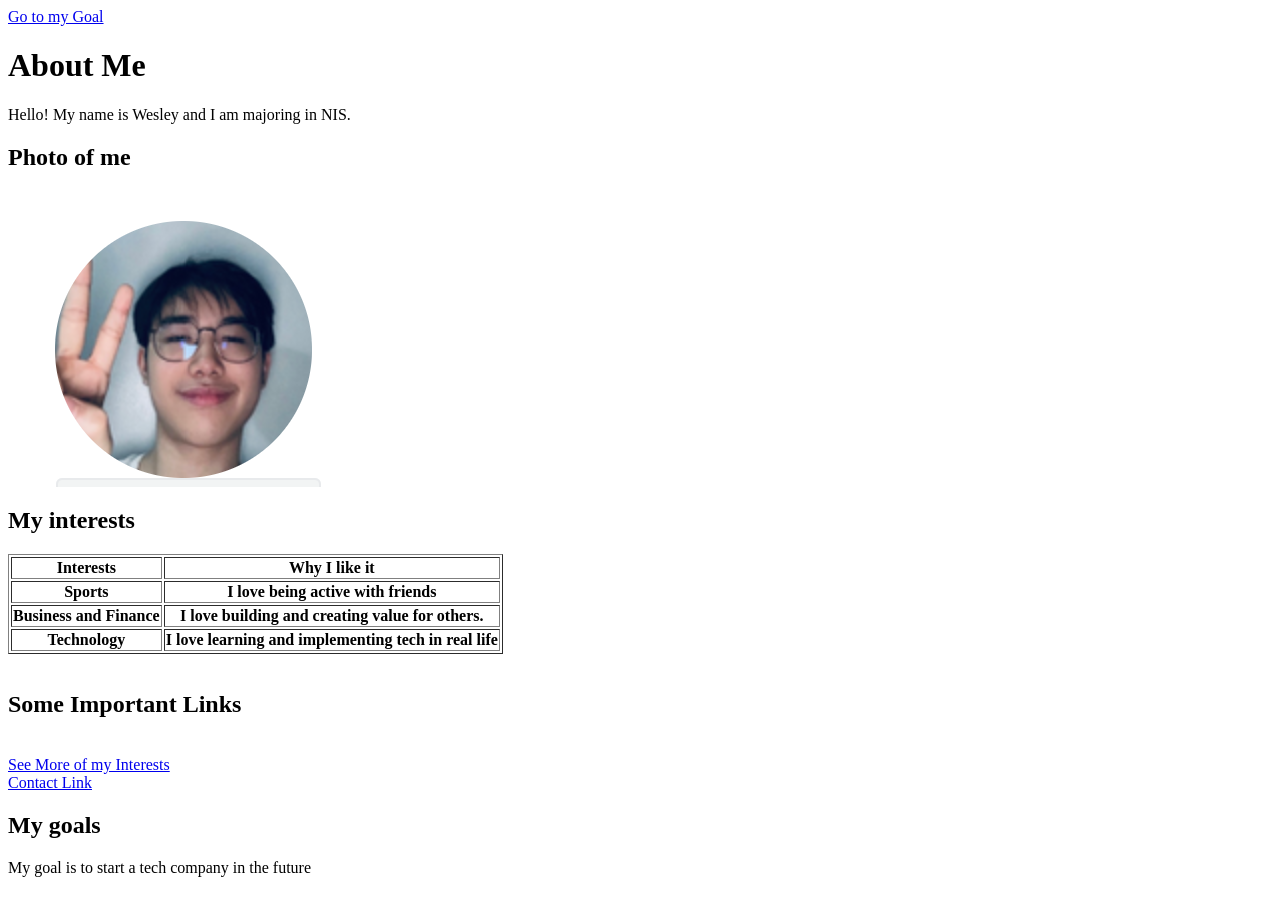
==== index.html @ 86092e0b "Add files via upload" ====
</DOCTYPE html>

<a href="#goals">Go to my Goal</a>
<html>
    <head>
        <title>Page Title</title>
    </head>
    <body>
        <h1>About Me</h1>
        <p>Hello! My name is Wesley and I am majoring in NIS.
        
    <section>
        <h2>Photo of me</h2>
        <img src = "profile.png"
        alt="A photo representing me"

    </section>

    
    </body>

    <section>
        <h2>My interests</h2>
        <table border="1">
            <tr>
                <th>Interests</th>
                <th>Why I like it</th>
            </tr>
            
            <tr>
                <th>Sports</th>
                <th>I love being active with friends</th>
            </tr>

            <tr>
                <th>Business and Finance</th>
                <th>I love building and creating value for others.</th>
            </tr>

            <tr>
                <th>Technology</th>
                <th>I love learning and implementing tech in real life</th>
            </tr>
        </table>
        
    
    
        <table></table>
    </section>
    <br>
<h1>Some Important Links</h1>
<br>
    <a href="interests.html">See More of my Interests</a>
<br>
    <a href="https://www.facebook.com/sy.wesley.5/">
    Contact Link
</a>

<section id="goals">
    <h2>My goals</h2>
    <p>My goal is to start a tech company in the future</p>
</section>

<html>
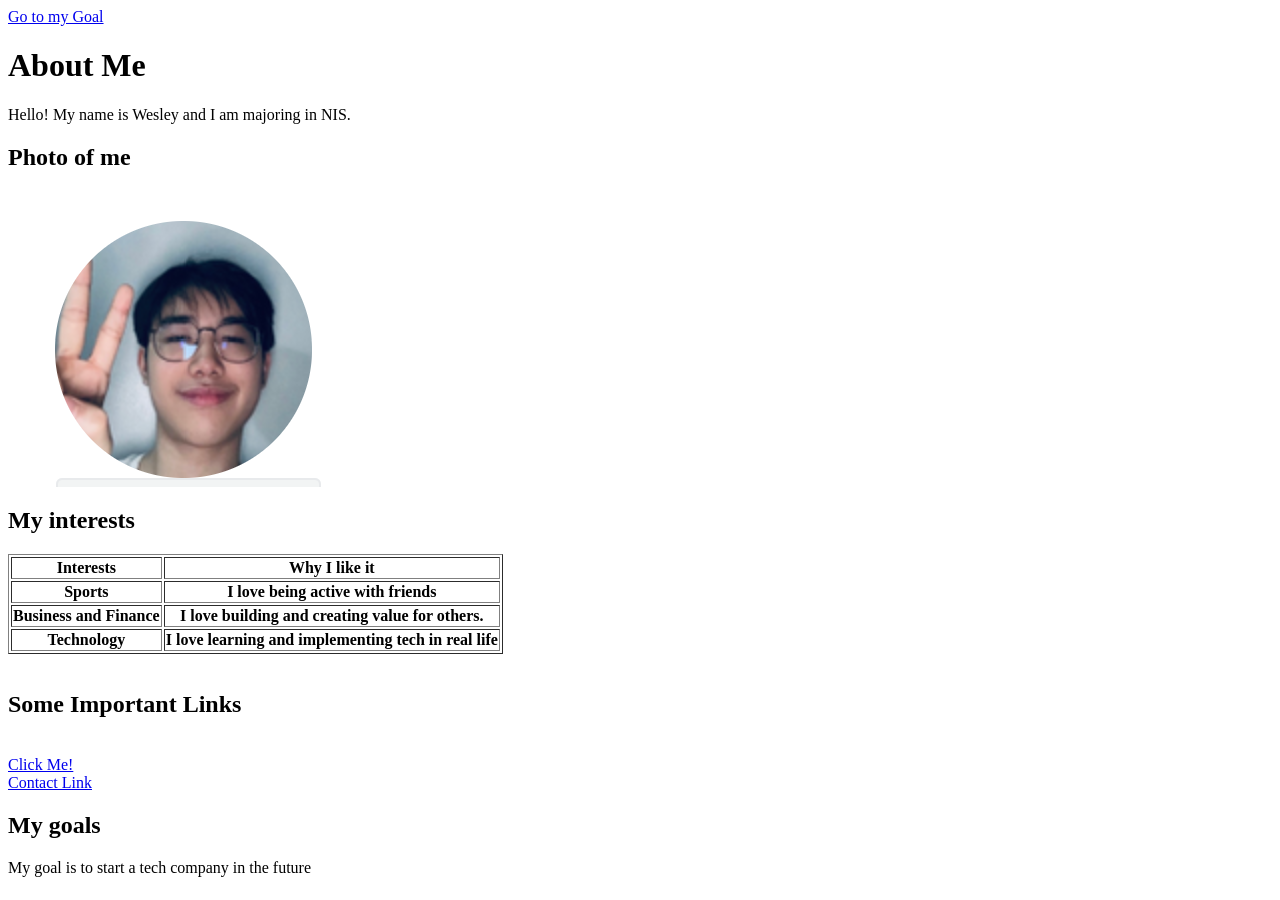
==== commit 7af83208: "Update index.html" ====
--- a/index.html
+++ b/index.html
@@ -50,7 +50,7 @@
     <br>
 <h1>Some Important Links</h1>
 <br>
-    <a href="interests.html">See More of my Interests</a>
+    <a href="interests.html">Click Me!</a>
 <br>
     <a href="https://www.facebook.com/sy.wesley.5/">
     Contact Link
@@ -61,4 +61,4 @@
     <p>My goal is to start a tech company in the future</p>
 </section>
 
-<html>+<html>
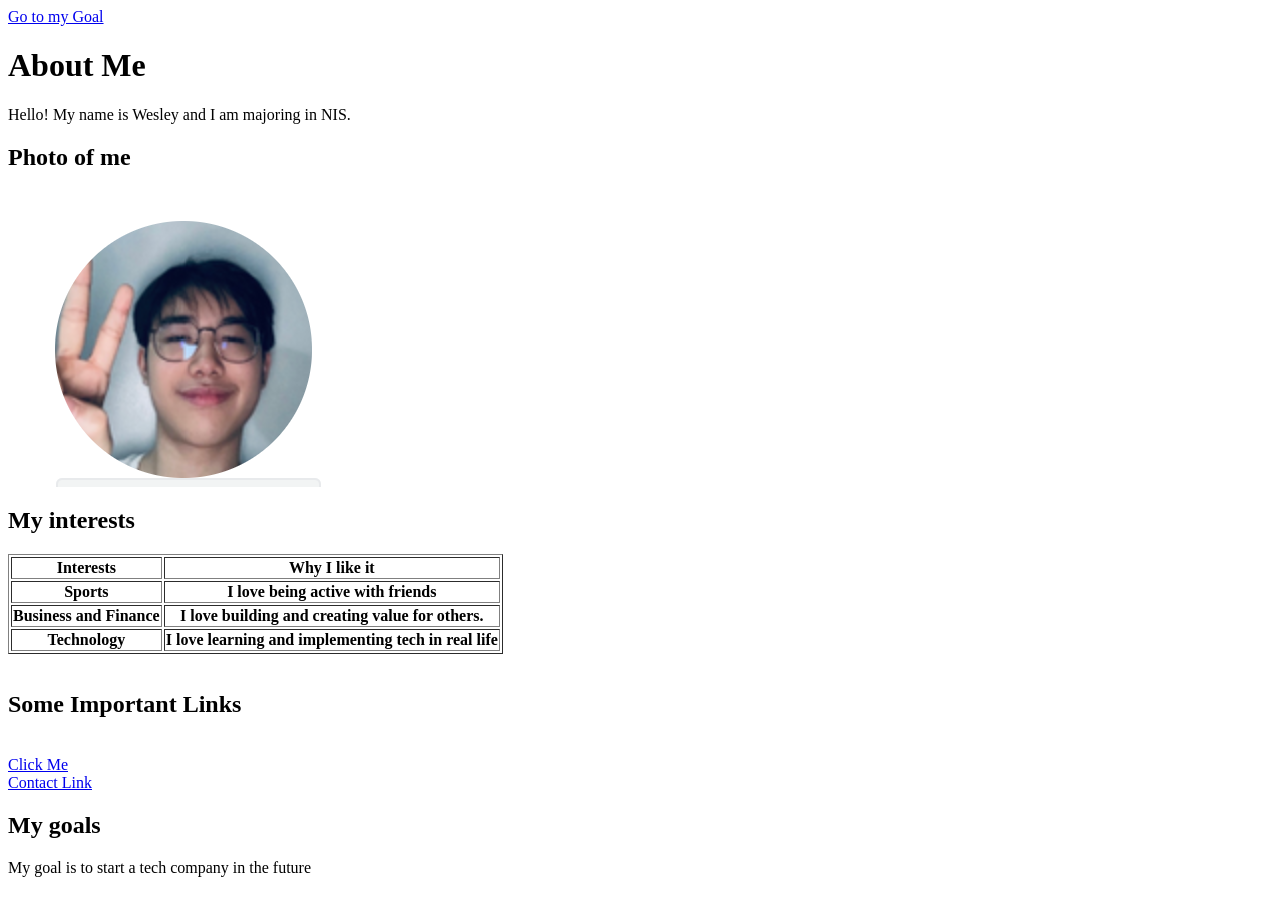
==== commit 5eff12b2: "Update index.html" ====
--- a/index.html
+++ b/index.html
@@ -50,7 +50,9 @@
     <br>
 <h1>Some Important Links</h1>
 <br>
-    <a href="interests.html">Click Me!</a>
+    <a href="interests.html">
+        Click Me
+    </a>
 <br>
     <a href="https://www.facebook.com/sy.wesley.5/">
     Contact Link
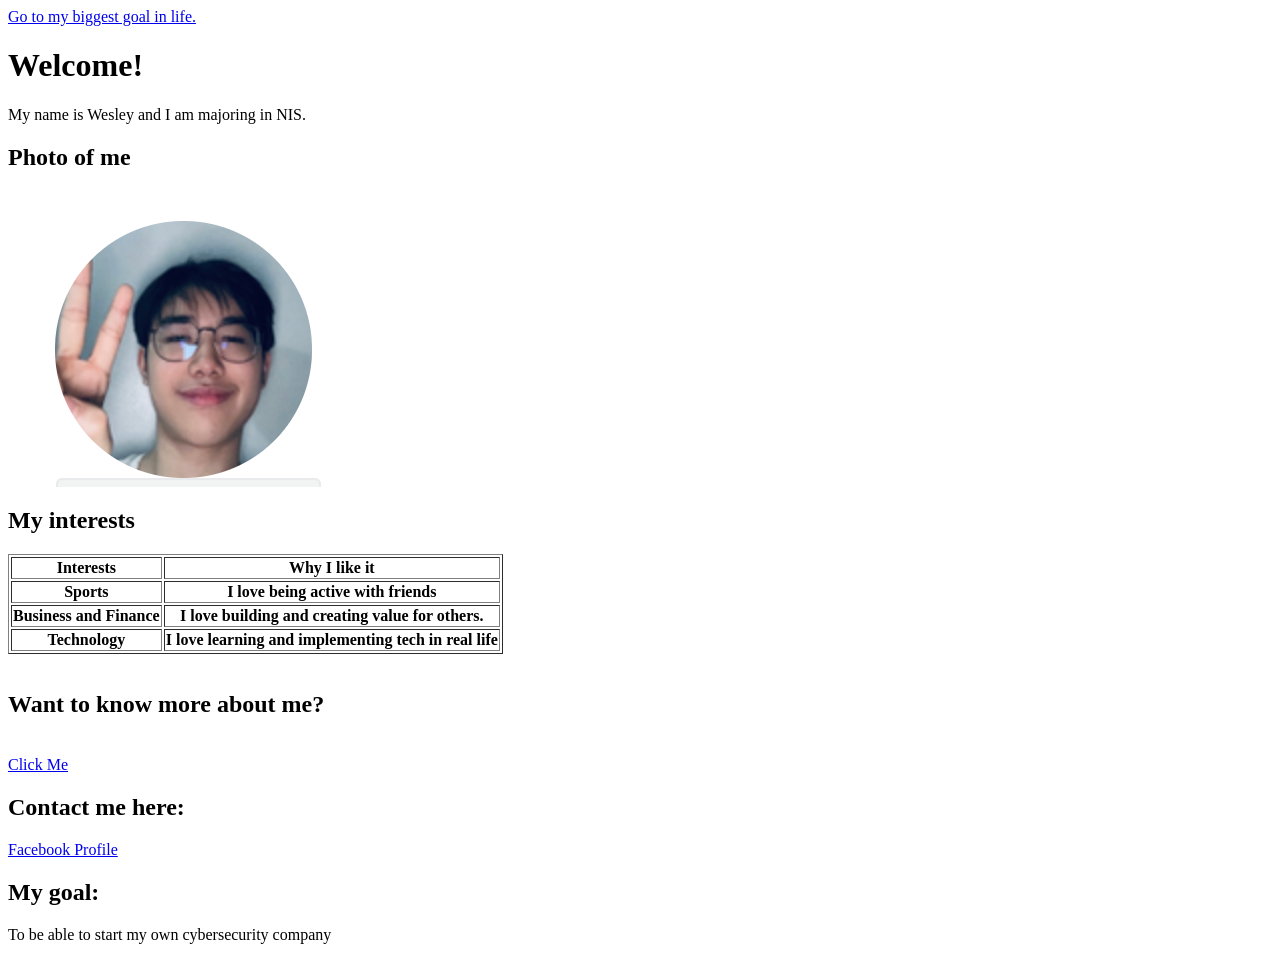
==== commit e3424060: "Revise index.html with updated personal information Updated the content and structure of the index.h" ====
--- a/index.html
+++ b/index.html
@@ -1,13 +1,13 @@
 </DOCTYPE html>
 
-<a href="#goals">Go to my Goal</a>
+<a href="#goals">Go to my biggest goal in life.</a>
 <html>
     <head>
         <title>Page Title</title>
     </head>
     <body>
-        <h1>About Me</h1>
-        <p>Hello! My name is Wesley and I am majoring in NIS.
+        <h1>Welcome!</h1>
+        <p>My name is Wesley and I am majoring in NIS.
         
     <section>
         <h2>Photo of me</h2>
@@ -48,19 +48,20 @@
         <table></table>
     </section>
     <br>
-<h1>Some Important Links</h1>
+<h1>Want to know more about me?</h1>
 <br>
     <a href="interests.html">
         Click Me
     </a>
 <br>
+    <h1>Contact me here:</h1>
     <a href="https://www.facebook.com/sy.wesley.5/">
-    Contact Link
+    Facebook Profile
 </a>
 
 <section id="goals">
-    <h2>My goals</h2>
-    <p>My goal is to start a tech company in the future</p>
+    <h2>My goal:</h2>
+    <p>To be able to start my own cybersecurity company</p>
 </section>
 
 <html>
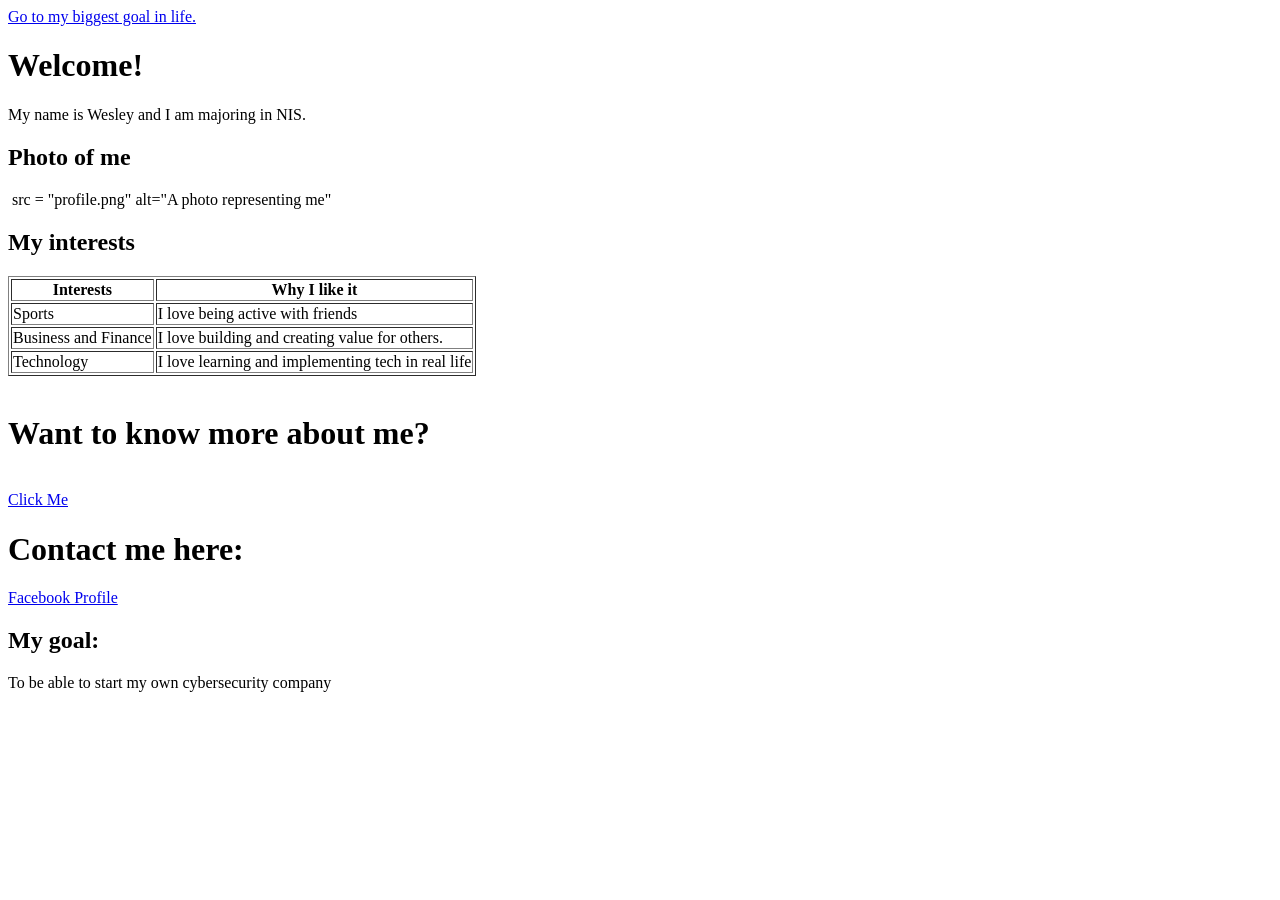
==== commit e8c6cd49: "Update index.html" ====
--- a/index.html
+++ b/index.html
@@ -1,8 +1,9 @@
-</DOCTYPE html>
+<!DOCTYPE html>
 
 <a href="#goals">Go to my biggest goal in life.</a>
 <html>
     <head>
+        <link rel="stylesheet" href="style.ccs">
         <title>Page Title</title>
     </head>
     <body>
@@ -11,7 +12,7 @@
         
     <section>
         <h2>Photo of me</h2>
-        <img src = "profile.png"
+        <img> src = "profile.png"
         alt="A photo representing me"
 
     </section>
@@ -28,18 +29,18 @@
             </tr>
             
             <tr>
-                <th>Sports</th>
-                <th>I love being active with friends</th>
+                <td>Sports</td>
+                <td>I love being active with friends</td>
             </tr>
 
             <tr>
-                <th>Business and Finance</th>
-                <th>I love building and creating value for others.</th>
+                <td>Business and Finance</td>
+                <td>I love building and creating value for others.</td>
             </tr>
 
             <tr>
-                <th>Technology</th>
-                <th>I love learning and implementing tech in real life</th>
+                <td>Technology</td>
+                <td>I love learning and implementing tech in real life</td>
             </tr>
         </table>
         
@@ -64,4 +65,4 @@
     <p>To be able to start my own cybersecurity company</p>
 </section>
 
-<html>
+ </body></html>
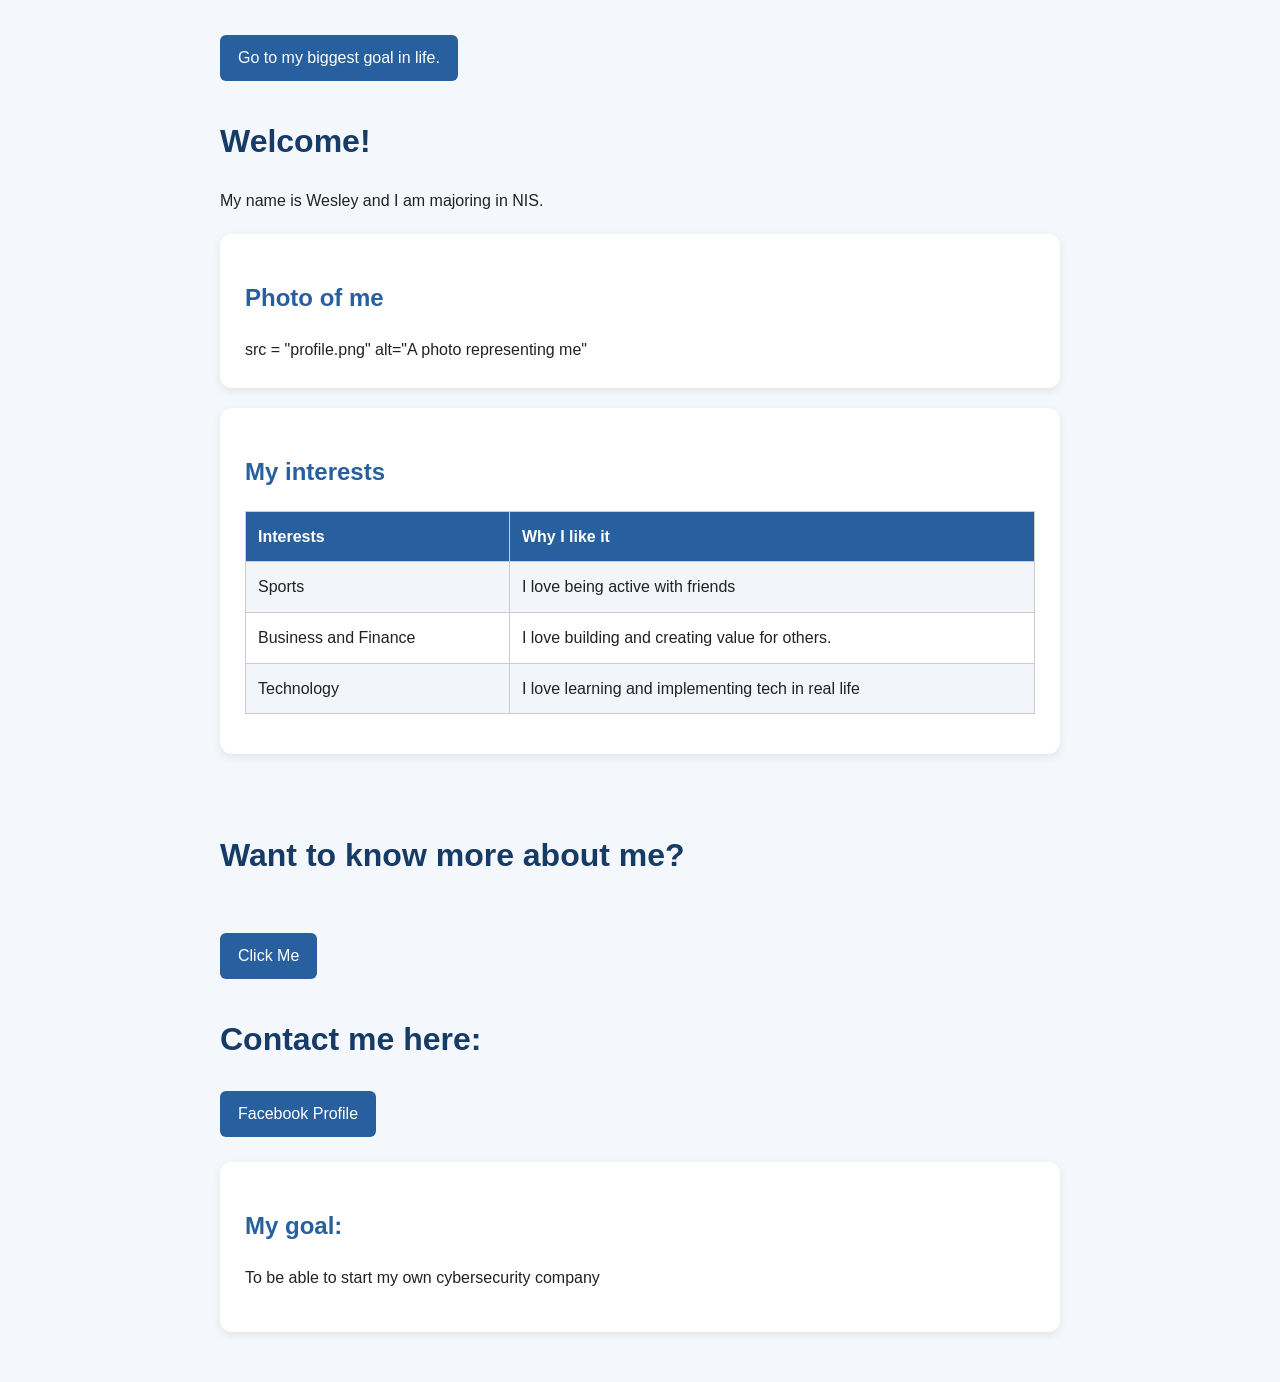
==== commit 082d1b16: "Update index.html" ====
--- a/index.html
+++ b/index.html
@@ -1,12 +1,14 @@
 <!DOCTYPE html>
 
-<a href="#goals">Go to my biggest goal in life.</a>
+
 <html>
     <head>
-        <link rel="stylesheet" href="style.ccs">
+        <link rel="stylesheet" href="style.css">
         <title>Page Title</title>
     </head>
     <body>
+        <a href="#goals">Go to my biggest goal in life.</a>
+        <br>
         <h1>Welcome!</h1>
         <p>My name is Wesley and I am majoring in NIS.
         
--- a/style.css
+++ b/style.css
@@ -0,0 +1,150 @@
+/* Applies to everything */
+* {
+    box-sizing: border-box;
+}
+
+/* Main page */
+body {
+    font-family: Arial, sans-serif;
+    background-color: #f4f7fb;
+    color: #222;
+    line-height: 1.6;
+    max-width: 900px;
+    margin: auto;
+    padding: 30px;
+}
+
+/* Headings */
+h1 {
+    color: #173b67;
+    margin-top: 30px;
+}
+
+h2 {
+    color: #285f9e;
+}
+
+/* Sections */
+section {
+    background-color: white;
+    padding: 25px;
+    margin: 20px 0;
+    border-radius: 12px;
+    box-shadow: 0 3px 10px rgba(0, 0, 0, 0.08);
+}
+
+/* Profile picture */
+img {
+    display: block;
+    width: 250px;
+    max-width: 100%;
+    border-radius: 12px;
+    margin-top: 15px;
+}
+
+/* Links */
+a {
+    display: inline-block;
+    background-color: #285f9e;
+    color: white;
+    text-decoration: none;
+    padding: 10px 18px;
+    margin: 5px 0;
+    border-radius: 6px;
+    transition: 0.2s;
+}
+
+a:hover {
+    background-color: #173b67;
+    transform: translateY(-2px);
+}
+
+/* Interest table */
+table {
+    width: 100%;
+    border-collapse: collapse;
+    margin-top: 15px;
+}
+
+th,
+td {
+    border: 1px solid #ccc;
+    padding: 12px;
+    text-align: left;
+}
+
+th {
+    background-color: #285f9e;
+    color: white;
+}
+
+tr:nth-child(even) {
+    background-color: #f2f5f9;
+}
+
+/* Interest list */
+li {
+    margin-bottom: 8px;
+}
+
+/* Audio and video */
+audio,
+video {
+    width: 100%;
+    max-width: 600px;
+    margin-top: 10px;
+}
+
+/* Form */
+form {
+    background-color: #f8f9fb;
+    padding: 20px;
+    border-radius: 8px;
+}
+
+label {
+    font-weight: bold;
+}
+
+input[type="text"],
+input[type="email"],
+input[type="date"] {
+    width: 100%;
+    padding: 10px;
+    margin: 5px 0 15px;
+    border: 1px solid #bbb;
+    border-radius: 5px;
+}
+
+input[type="radio"] {
+    margin: 10px 5px;
+}
+
+/* Submit button */
+input[type="submit"] {
+    background-color: #285f9e;
+    color: white;
+    border: none;
+    padding: 10px 20px;
+    border-radius: 5px;
+    cursor: pointer;
+}
+
+input[type="submit"]:hover {
+    background-color: #173b67;
+}
+
+/* Mobile-friendly */
+@media (max-width: 600px) {
+    body {
+        padding: 15px;
+    }
+
+    section {
+        padding: 15px;
+    }
+
+    h1 {
+        font-size: 26px;
+    }
+}
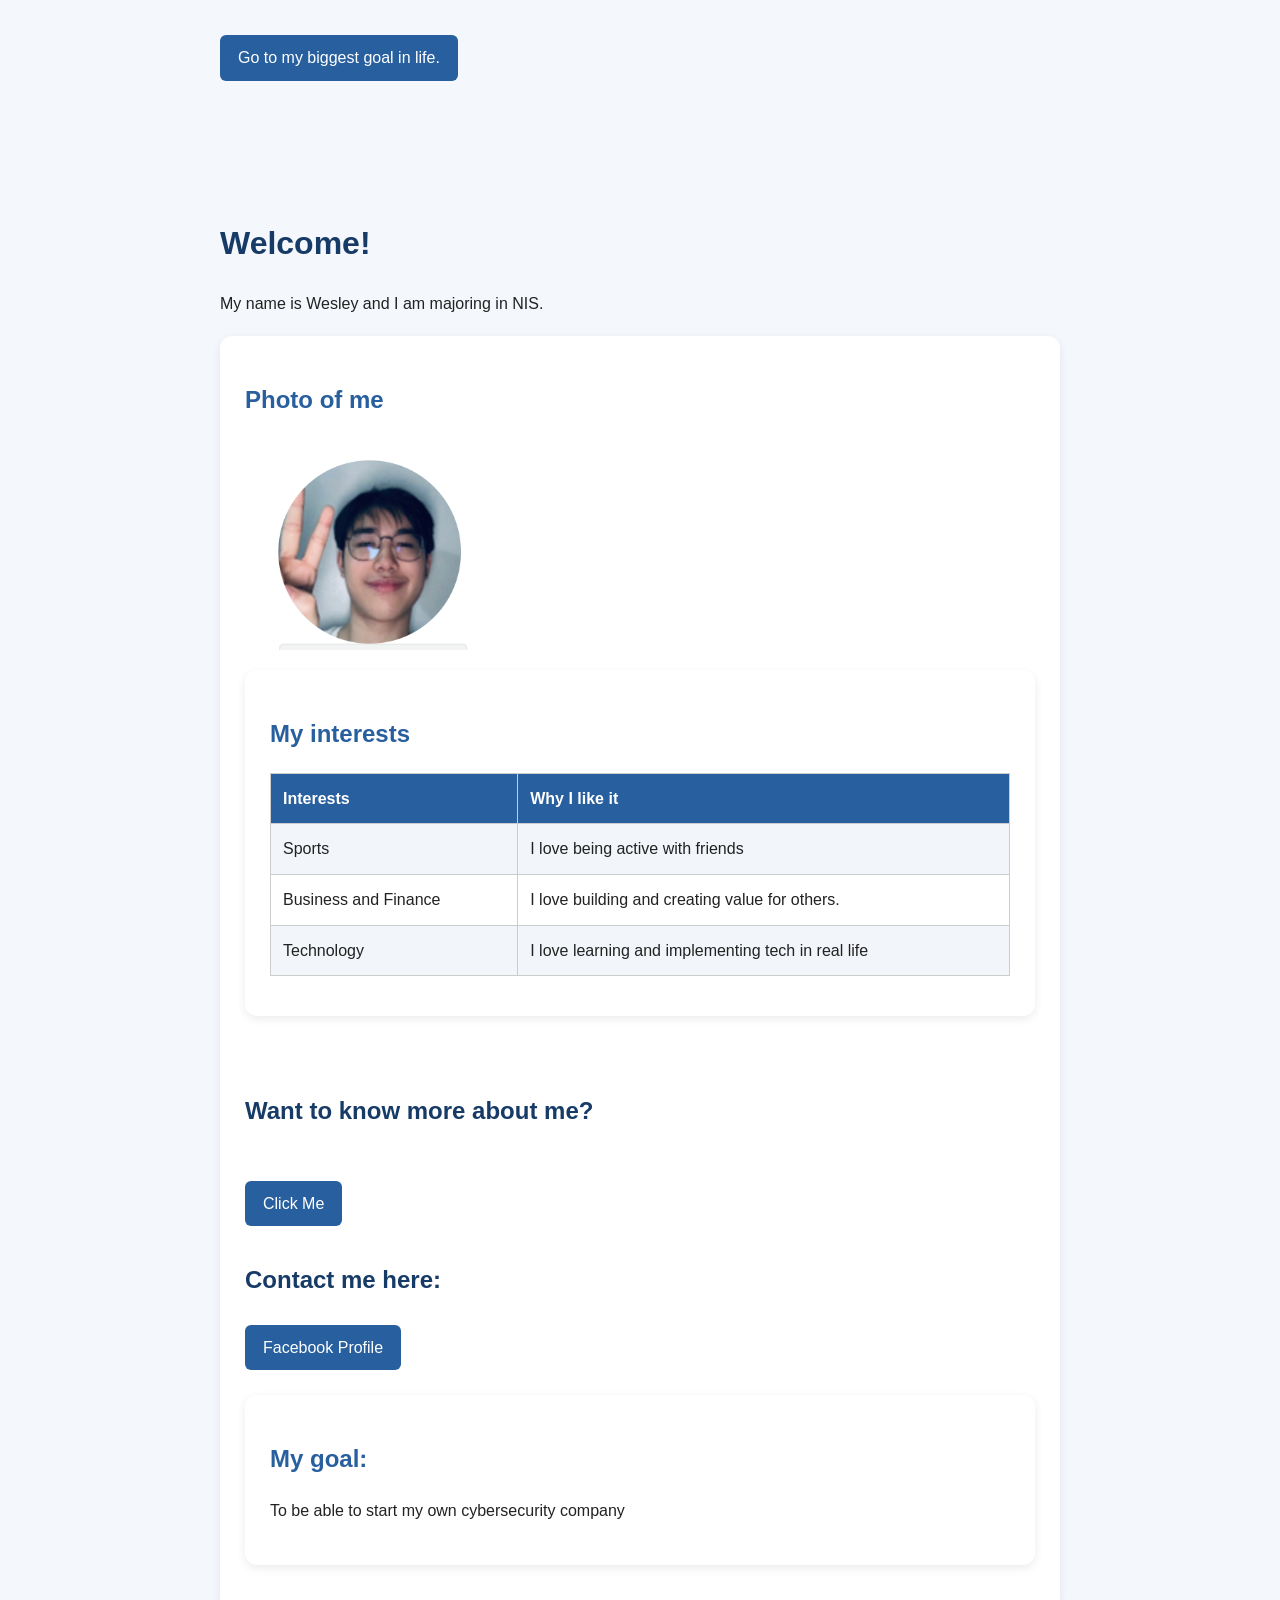
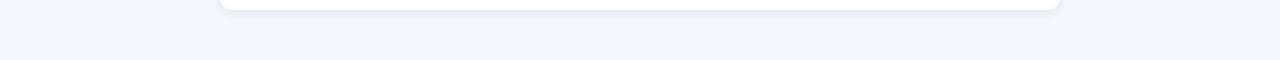
==== commit 7f0f5666: "Update index.html" ====
--- a/index.html
+++ b/index.html
@@ -9,12 +9,16 @@
     <body>
         <a href="#goals">Go to my biggest goal in life.</a>
         <br>
+        <br>
+        <br>
+        <br>
+        <br>
         <h1>Welcome!</h1>
         <p>My name is Wesley and I am majoring in NIS.
         
     <section>
         <h2>Photo of me</h2>
-        <img> src = "profile.png"
+        <img src = "profile.png"
         alt="A photo representing me"
 
     </section>
